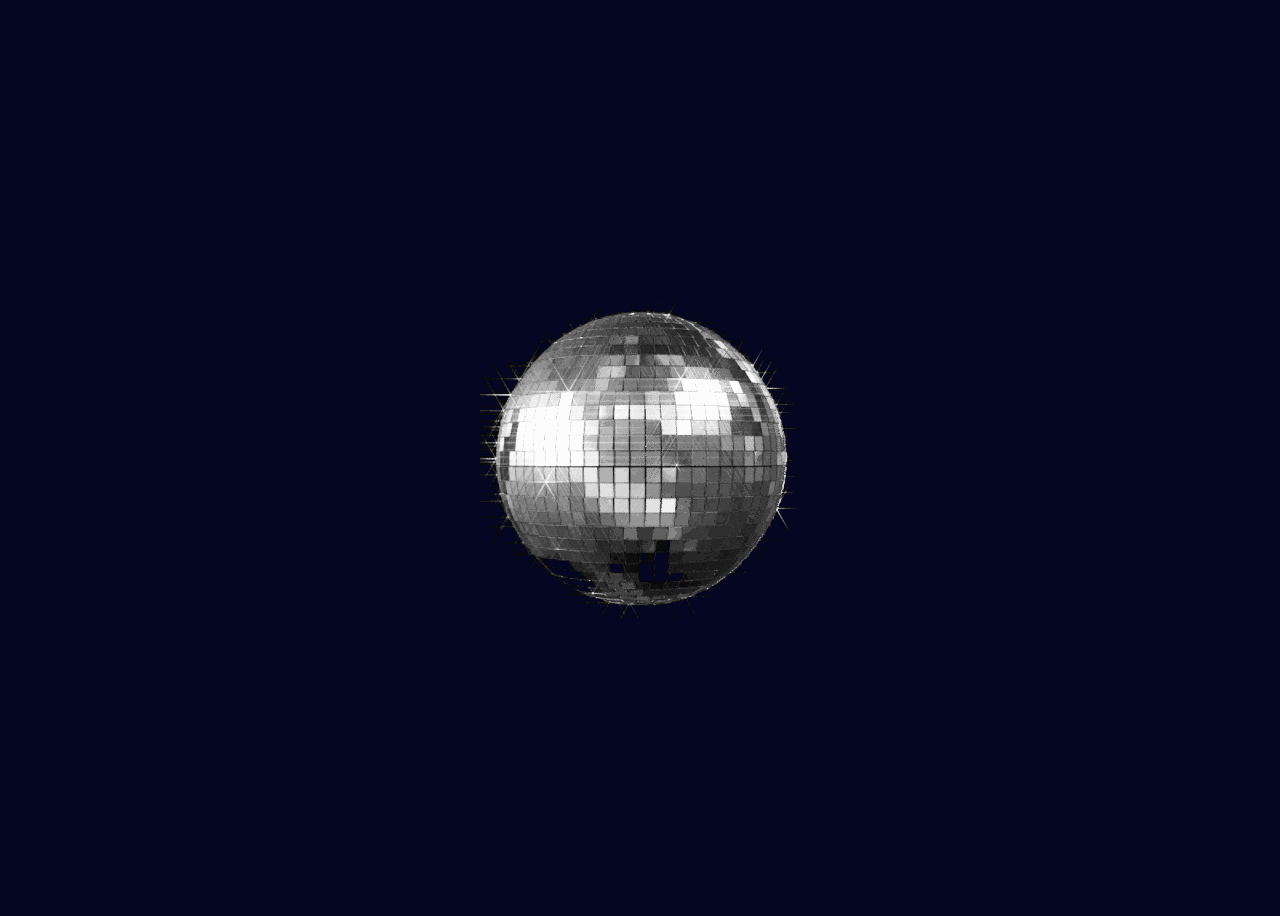
==== index.html @ 8ad84cfa "Centered Disco Ball" ====
<!DOCTYPE html>
<html>
    <head>
        <link rel="stylesheet" href="styles.css" />
    </head>

    <body id = "background">

        <!-- Disco Ball -->
        <div id = "disco">
            <img src = "images/disco.gif"/>
        </div>

    </body>
</html>
---- styles.css ----
#background {
    background-color:	#040622;
}

#disco {
    display: flex;
    justify-content: center;
    align-items: center;
    height: 900px;
}

#click-me {
    color: white;
}
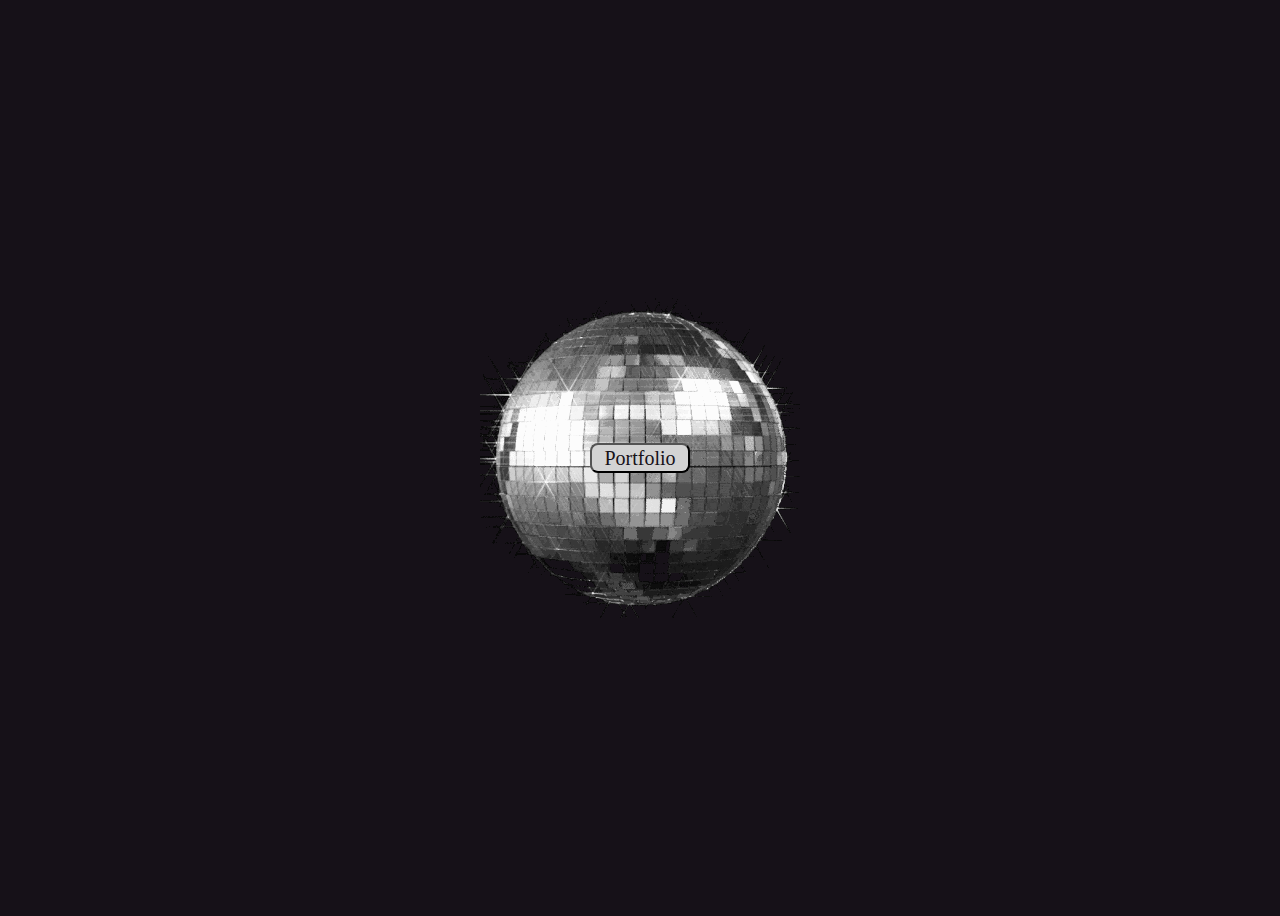
==== commit b7ca4ed3: "Added Portfolio Button" ====
--- a/index.html
+++ b/index.html
@@ -9,6 +9,7 @@
         <!-- Disco Ball -->
         <div id = "disco">
             <img src = "images/disco.gif"/>
+            <button id = "portfolio-btn">Portfolio</button>
         </div>
 
     </body>
--- a/styles.css
+++ b/styles.css
@@ -1,5 +1,5 @@
 #background {
-    background-color:	#040622;
+    background-color:	#161118;
 }
 
 #disco {
@@ -11,4 +11,15 @@
 
 #click-me {
     color: white;
+}
+
+#portfolio-btn {
+    width: 100px;
+    height: 30px;
+    position: absolute;
+    font-size: 20px;
+    font-family: "Papyrus";
+    background-color: #D3D3D3;
+    color: #161118;
+    border-radius: 8px;
 }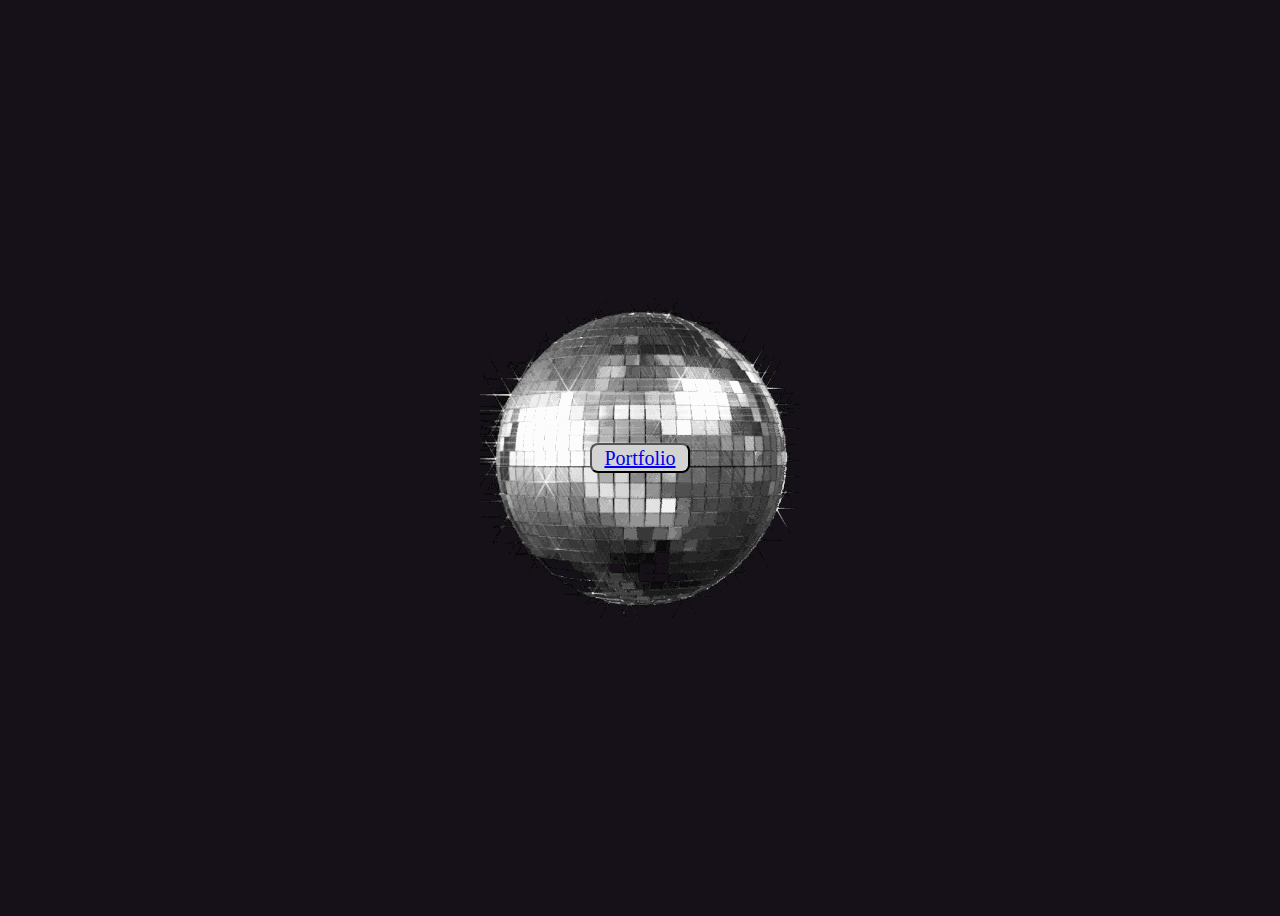
==== commit 8aed4900: "Created homepage and portfolio but navigates to homepage" ====
--- a/index.html
+++ b/index.html
@@ -9,7 +9,7 @@
         <!-- Disco Ball -->
         <div id = "disco">
             <img src = "images/disco.gif"/>
-            <button id = "portfolio-btn">Portfolio</button>
+            <button id = "portfolio-btn"><a href = "./homepage.html">Portfolio</a></button>
         </div>
 
     </body>
--- a/styles.css
+++ b/styles.css
@@ -20,6 +20,6 @@
     font-size: 20px;
     font-family: "Papyrus";
     background-color: #D3D3D3;
-    color: #161118;
     border-radius: 8px;
-}+}
+
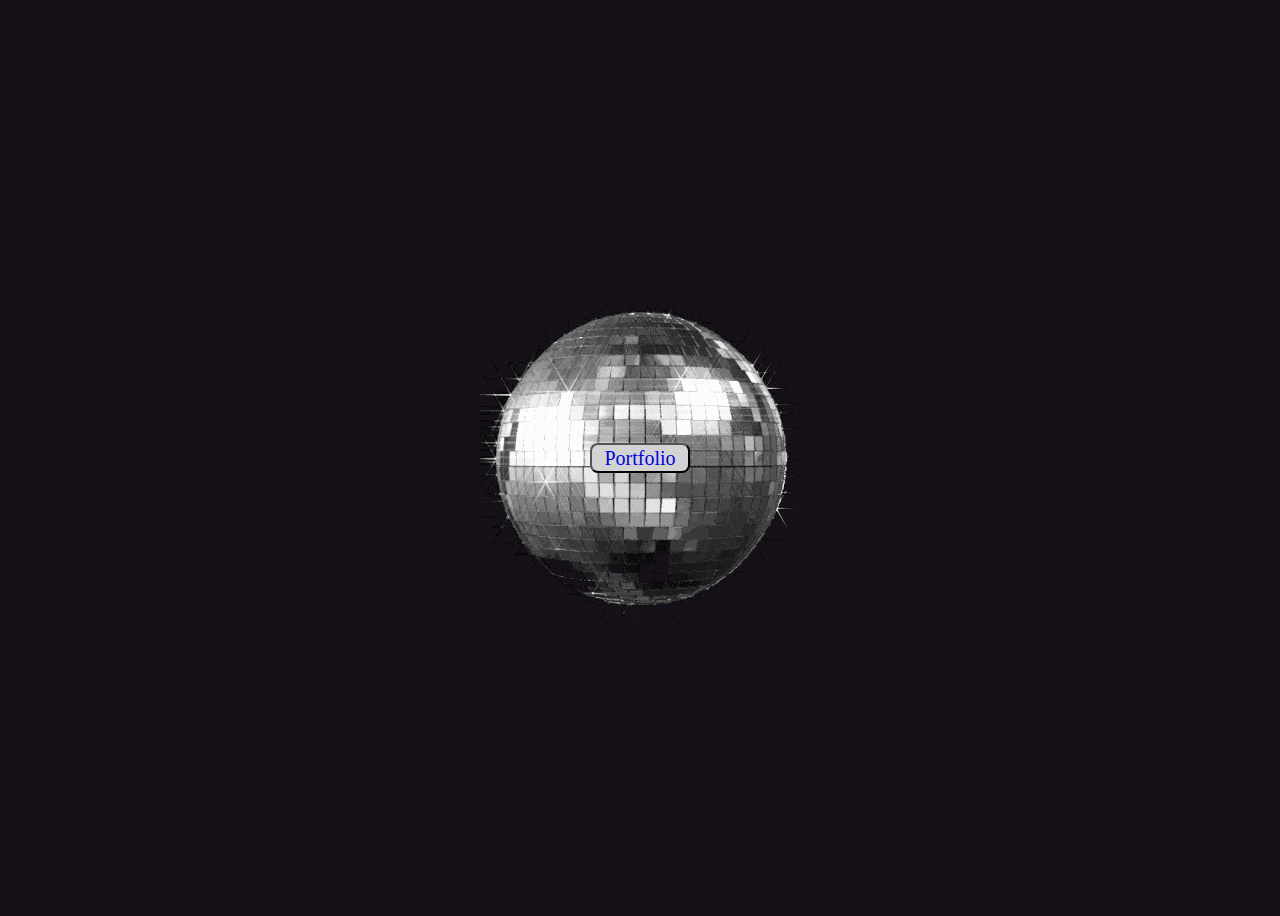
==== commit 9fe786c5: "Nav Bar design complete" ====
--- a/index.html
+++ b/index.html
@@ -9,7 +9,7 @@
         <!-- Disco Ball -->
         <div id = "disco">
             <img src = "images/disco.gif"/>
-            <button id = "portfolio-btn"><a href = "./homepage.html">Portfolio</a></button>
+            <button id = "portfolio-btn"><a style = "text-decoration: none"href = "./homepage.html">Portfolio</a></button>
         </div>
 
     </body>
--- a/styles.css
+++ b/styles.css
@@ -23,3 +23,40 @@
     border-radius: 8px;
 }
 
+.nav-bar-div {
+    background-color: #B5B7BB;
+    display: flex;
+    justify-content: center;
+    font-family: "Papyrus";
+    align-items: end;
+    margin-left: 10px;
+    margin-right: 10px;
+    margin-top: 10px;
+    border-radius: 8px 8px 0px 0px;
+}
+
+.tabs {
+    margin-left: 30px;
+    margin-right: 30px;
+    font-size: 15px;
+    color: #161118;
+}
+
+#home-disco {
+    width: 50px;
+}
+
+#nav-bar-border {
+    background-color: #B5B7BB;
+    display: flex;
+    justify-content: center;
+    align-items: center;
+    margin-left: 10px;
+    margin-right: 10px;
+    margin-bottom:10px;
+    border-radius: 0px 0px 8px 8px;
+}
+
+.border-img {
+    width: 250px;
+}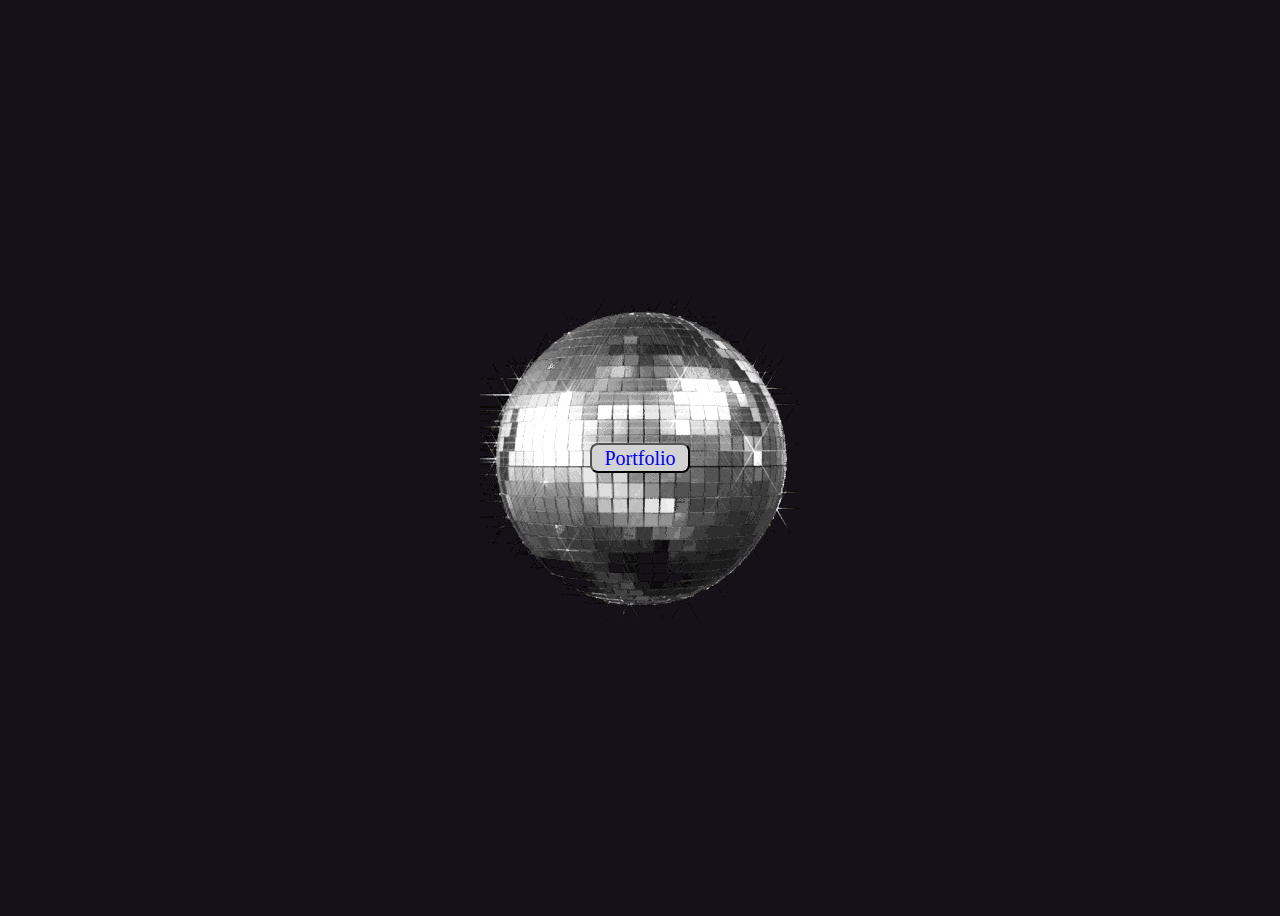
==== commit b0ef8eaf: "Bav bar tabs navigate to specific page" ====
--- a/index.html
+++ b/index.html
@@ -4,12 +4,12 @@
         <link rel="stylesheet" href="styles.css" />
     </head>
 
-    <body id = "background">
+    <body class = "background">
 
         <!-- Disco Ball -->
         <div id = "disco">
             <img src = "images/disco.gif"/>
-            <button id = "portfolio-btn"><a style = "text-decoration: none"href = "./homepage.html">Portfolio</a></button>
+            <button id = "portfolio-btn"><a style = "text-decoration: none" href = "homepage.html">Portfolio</a></button>
         </div>
 
     </body>
--- a/styles.css
+++ b/styles.css
@@ -1,4 +1,4 @@
-#background {
+.background {
     background-color:	#161118;
 }
 
@@ -38,8 +38,9 @@
 .tabs {
     margin-left: 30px;
     margin-right: 30px;
-    font-size: 15px;
+    font-size: 17px;
     color: #161118;
+    text-decoration: none;
 }
 
 #home-disco {
